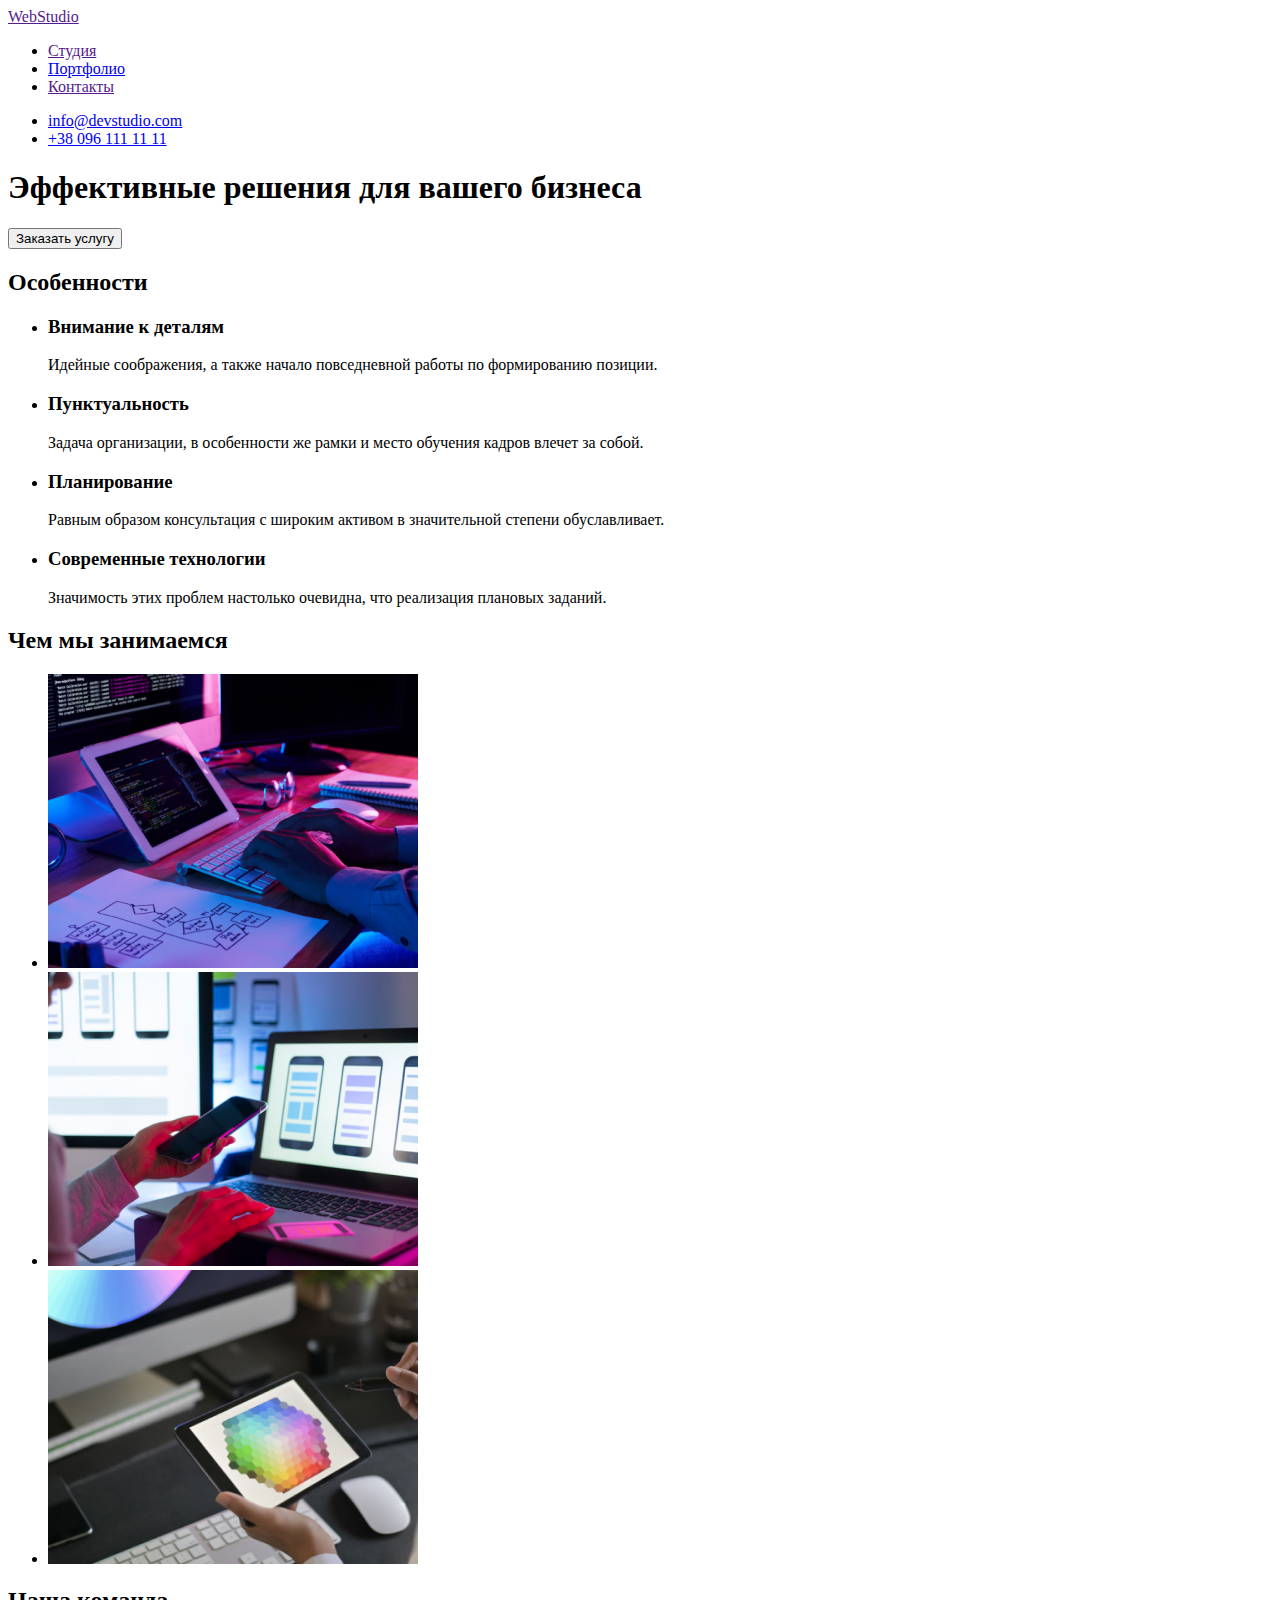
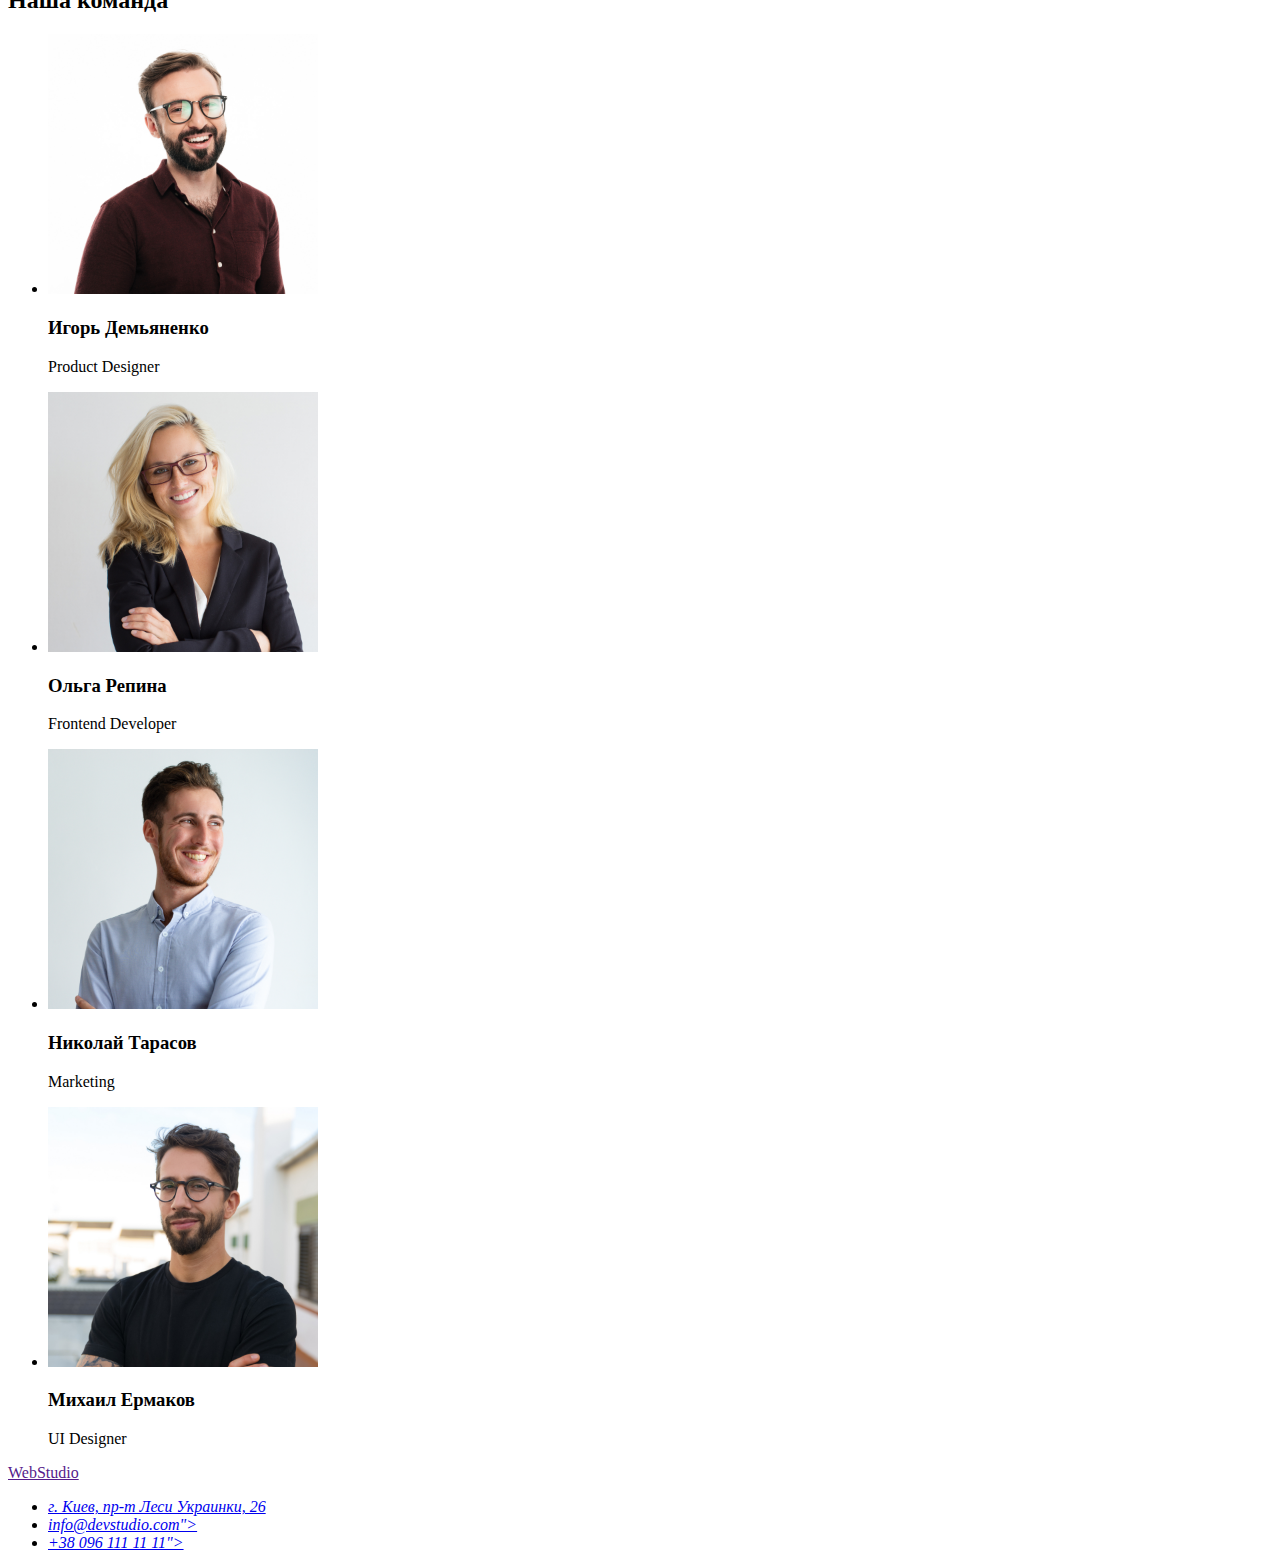
==== index.html @ 8b78f3ba "portfolio header" ====
<!DOCTYPE html>
<html lang="ru">
  <head>
    <meta charset="UTF-8" />
    <meta http-equiv="X-UA-Compatible" content="IE=edge" />
    <meta name="viewport" content="width=device-width, initial-scale=1.0" />
    <title>Document</title>
  </head>
  <body>
    <!--Шапка-->
    <header>
      <nav>
        <a href="">WebStudio</a>
        <ul>
          <li><a href="">Студия</a></li>
          <li><a href="./portfolio.html">Портфолио</a></li>
          <li><a href="">Контакты</a></li>
        </ul>
      </nav>
      <ul>
        <li><a href="mailto:info@devstudio.com">info@devstudio.com</a></li>
        <li><a href="tel:+380961111111">+38 096 111 11 11</a></li>
      </ul>
    </header>
    <main>
      <section>
        <h1>Эффективные решения для вашего бизнеса</h1>
        <button type="button">Заказать услугу</button>
      </section>
      <section>
        <!--Особенности-->
        <h2>Особенности</h2>
        <ul>
          <li>
            <h3>Внимание к деталям</h3>
            <p>
              Идейные соображения, а также начало повседневной работы по
              формированию позиции.
            </p>
          </li>
          <li>
            <h3>Пунктуальность</h3>
            <p>
              Задача организации, в особенности же рамки и место обучения кадров
              влечет за собой.
            </p>
          </li>
          <li>
            <h3>Планирование</h3>
            <p>
              Равным образом консультация с широким активом в значительной
              степени обуславливает.
            </p>
          </li>
          <li>
            <h3>Современные технологии</h3>
            <p>
              Значимость этих проблем настолько очевидна, что реализация
              плановых заданий.
            </p>
          </li>
        </ul>
      </section>
      <section>
        <!--Чем мы занимаемся-->
        <h2>Чем мы занимаемся</h2>
        <ul>
          <li><img src="./images/box-1(2).jpg" width="370" alt="photo1" /></li>
          <li><img src="./images/box-2(2).jpg" width="370" alt="photo2" /></li>
          <li><img src="./images/box-3(2).jpg" width="370" alt="photo3" /></li>
        </ul>
      </section>
      <section>
        <!--Наша команда-->
        <h2>Наша команда</h2>
        <ul>
          <li>
            <img src="./images/img.jpg" width="270" alt="photo4" />
            <h3>Игорь Демьяненко</h3>
            <p>Product Designer</p>
          </li>
          <li>
            <img src="./images/img(1).jpg" width="270" alt="photo5" />
            <h3>Ольга Репина</h3>
            <p>Frontend Developer</p>
          </li>

          <li>
            <img src="./images/img(2).jpg" width="270" alt="photo6" />
            <h3>Николай Тарасов</h3>
            <p>Marketing</p>
          </li>
          <li>
            <img src="./images/img(3).jpg" width="270" alt="photo7" />
            <h3>Михаил Ермаков</h3>
            <p>UI Designer</p>
          </li>
        </ul>
      </section>
    </main>
    <!--Футер-->
    <footer>
      <a href="">WebStudio</a>
      <address>
        <ul>
          <li>
            <a href="https://goo.gl/maps/zsof2jkgk754hyyD6" target="_blank"
              >г. Киев, пр-т Леси Украинки, 26</a
            >
          </li>
          <li><a href="mailto:info@devstudio.com">info@devstudio.com"></a></li>
          <li><a href="tel:+380961111111">+38 096 111 11 11"></a></li>
        </ul>
      </address>
    </footer>
  </body>
</html>
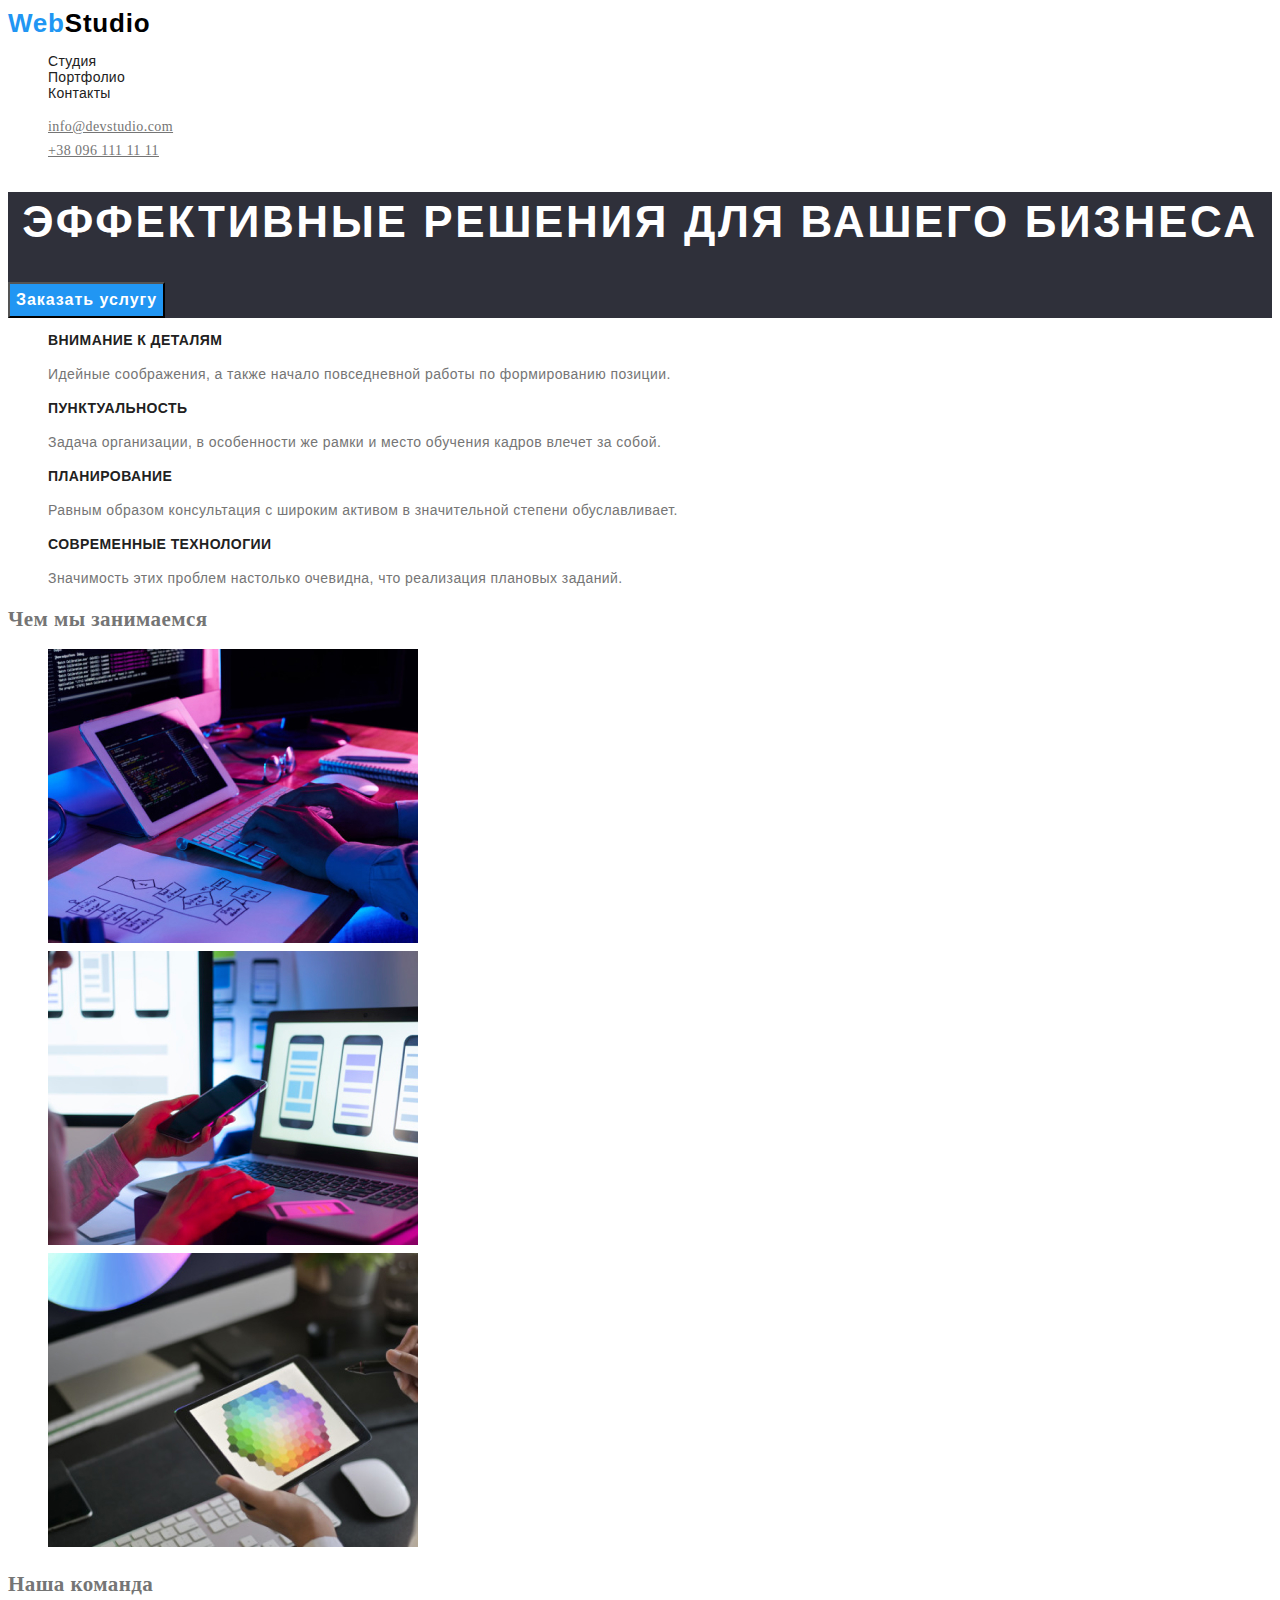
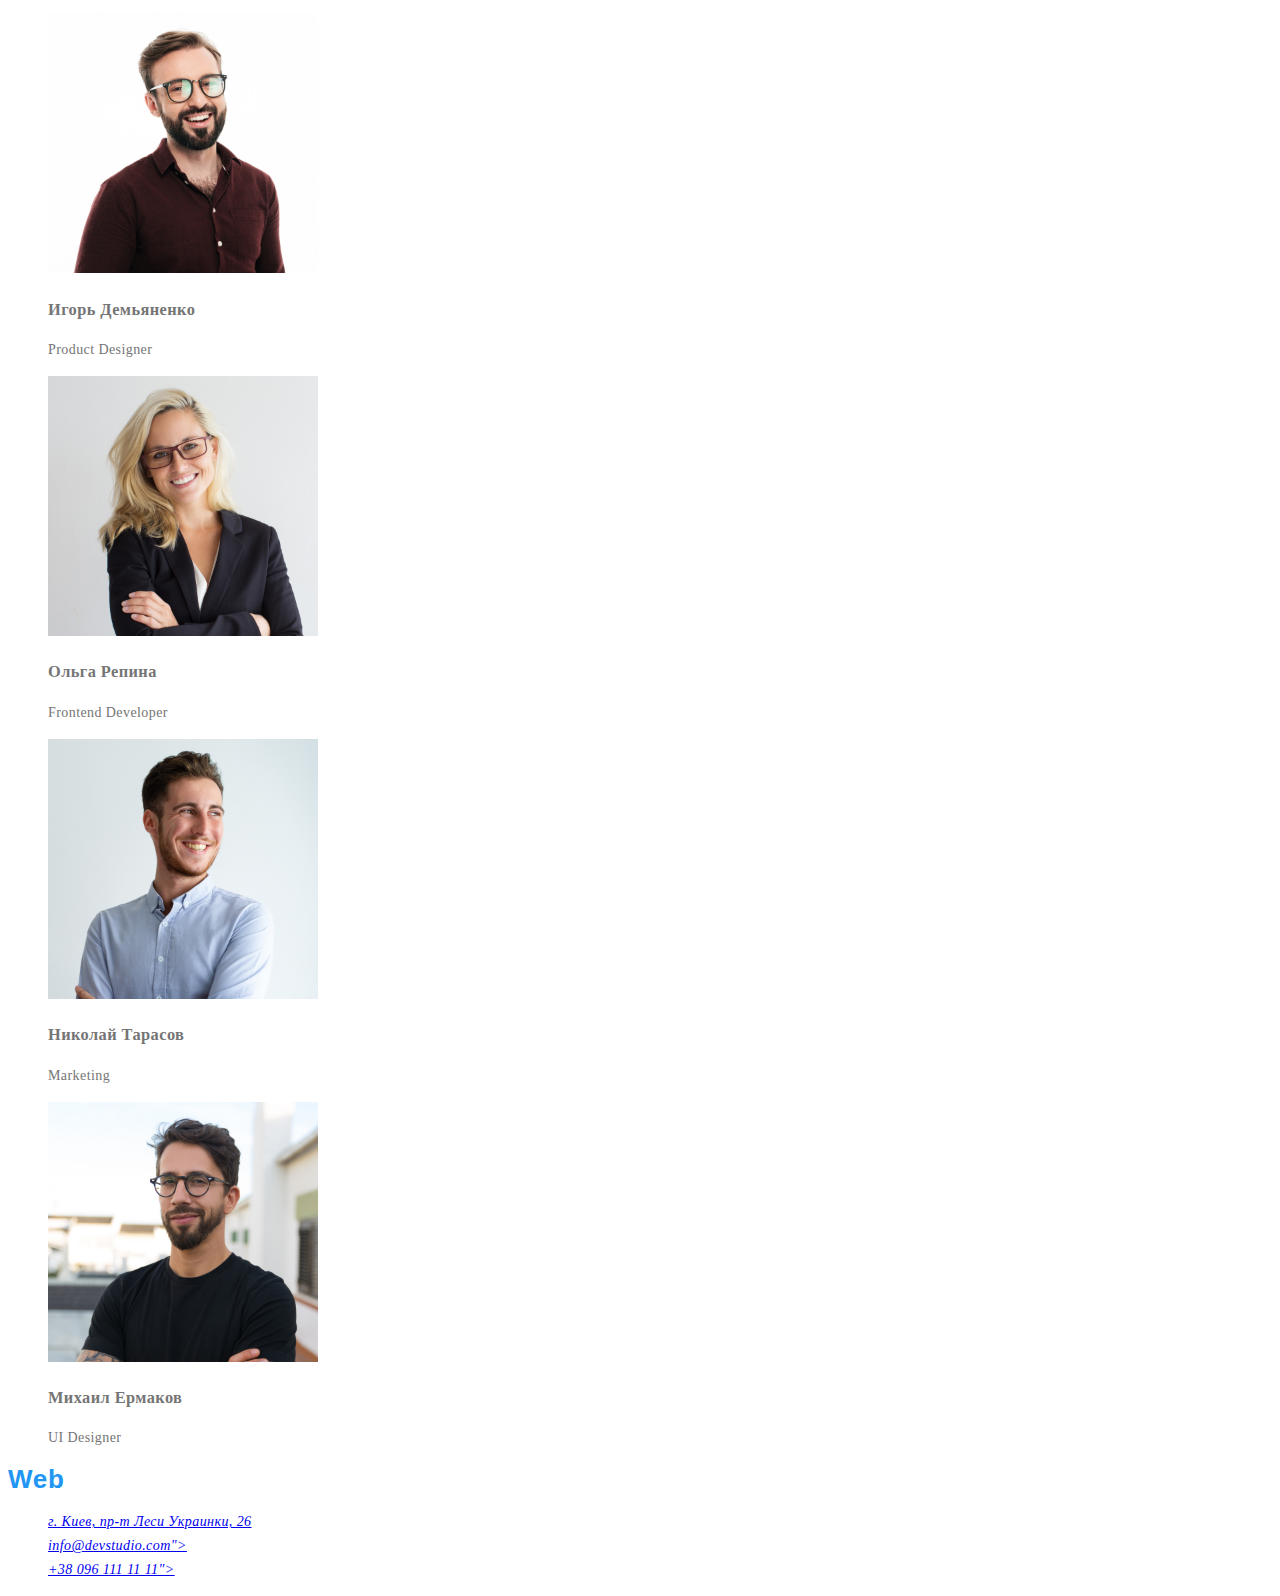
==== commit c4247734: "comit css" ====
--- a/index.html
+++ b/index.html
@@ -5,113 +5,126 @@
     <meta http-equiv="X-UA-Compatible" content="IE=edge" />
     <meta name="viewport" content="width=device-width, initial-scale=1.0" />
     <title>Document</title>
+    <link rel="preconnect" href="https://fonts.googleapis.com" />
+    <link rel="preconnect" href="https://fonts.gstatic.com" crossorigin />
+    <link
+      rel="https://fonts.googleapis.com/css2?family=Raleway:wght@700&family=Roboto:wght@400;500;700;900&display=swap"
+      rel="stylesheet "
+    />
+    <link rel="stylesheet" href="/css/styles.css" />
   </head>
   <body>
+    <body>
     <!--Шапка-->
-    <header>
-      <nav>
-        <a href="">WebStudio</a>
-        <ul>
-          <li><a href="">Студия</a></li>
-          <li><a href="./portfolio.html">Портфолио</a></li>
-          <li><a href="">Контакты</a></li>
+    <header class="page-header">
+      <nav class="page-nav">
+        <a class="logo" href=""><span class="logo-accent-color">Web</span><span class="black-logo">Studio</span></a>
+        <ul class="menu list" >
+          <li class="menu-item"><a class="menu-link link" href="">Студия</a></li>
+          <li class="menu-item"><a class="menu-link link" href="">Портфолио</a></li>
+          <li class="menu-item"><a class="menu-link link" href="">Контакты</a></li>
         </ul>
-      </nav>
-      <ul>
-        <li><a href="mailto:info@devstudio.com">info@devstudio.com</a></li>
-        <li><a href="tel:+380961111111">+38 096 111 11 11</a></li>
+      </nav> 
+    <main>
+      <ul class="contact-list">
+        <li class="header-contact-item">
+            <a class="contact-link mail" href="mailto:info@devstudio.com">info@devstudio.com</a></li>
+        <li class="header-contact-item">
+            <a class="contact-link number" href="tel:+380961111111">+38 096 111 11 11</a></li>
       </ul>
     </header>
-    <main>
-      <section>
-        <h1>Эффективные решения для вашего бизнеса</h1>
-        <button type="button">Заказать услугу</button>
-      </section>
-      <section>
-        <!--Особенности-->
-        <h2>Особенности</h2>
+    <section class="hero">
+      <h1 class="hero-title">Эффективные решения для вашего бизнеса</h1>
+      <button class="button" type="button">Заказать услугу</button>
+    </section>
+    <section>
+      <!--Особенности-->
+      <h2 hidden class="section-title">Особенности</h2>
+      <ul class="feature-list">
+        <li class="feature-list-item">
+          <h3 class="feature-subtitle">Внимание к деталям</h3>
+          <p class="feature-text">
+            Идейные соображения, а также начало повседневной работы по
+            формированию позиции.
+          </p>
+        </li>
+        <li class="feature-list-item">
+          <h3 class="feature-subtitle">Пунктуальность</h3>
+          <p class="feature-text">
+            Задача организации, в особенности же рамки и место обучения кадров
+            влечет за собой.
+          </p>
+        </li>
+        <li class="feature-list-item">
+          <h3 class="feature-subtitle">Планирование</h3>
+          <p class="feature-text">
+            Равным образом консультация с широким активом в значительной степени
+            обуславливает.
+          </p>
+        </li>
+        <li class="feature-list-item">
+          <h3 class="feature-subtitle">Современные технологии</h3>
+          <p class="feature-text">
+            Значимость этих проблем настолько очевидна, что реализация плановых
+            заданий.
+          </p>
+        </li>
+      </ul>
+    </section>
+    <section>
+      <!--Чем мы занимаемся-->
+      <h2 class="section-title">Чем мы занимаемся</h2>
+      <ul class="we-do-list">
+        <li class="we-do-item">  
+            </li><img class="we-do-img" src="./images/box-1(2).jpg" width="370" alt="photo1" /></li>
+        <li class="we-do-item">
+                <img class="we-do-img" src="./images/box-2(2).jpg" width="370" alt="photo2" /></li>
+        <li class="we-do-item">
+            <img class="we-do-img" src="./images/box-3(2).jpg" width="370" alt="photo3" /></li>
+      </ul>
+    </section>
+    <section class="our-team">
+      <!--Наша команда-->
+      <h2 class="section-title">Наша команда</h2>
+      <ul class="team-list">
+        <li class="team-list-item">
+          <img src="./images/img.jpg" width="270" alt="photo4" />
+          <h3 class="team-subtitle">Игорь Демьяненко</h3>
+          <p class="team-text">Product Designer</p>
+        </li>
+        <li class="text-list-item">
+          <img src="./images/img(1).jpg" width="270" alt="photo5" />
+          <h3 class="team-subtitle">Ольга Репина</h3>
+          <p class="team-text">Frontend Developer</p>
+        </li>
+        <li class="text-list-item">
+          <img src="./images/img(2).jpg" width="270" alt="photo6" />
+          <h3 class="team-subtitle">Николай Тарасов</h3>
+          <p class="team-text">Marketing</p>
+        </li>
+        <li class="text-list-item">
+          <img src="./images/img(3).jpg" width="270" alt="photo7" />
+          <h3 class="team-subtitle">Михаил Ермаков</h3>
+          <p class="team-text">UI Designer</p>
+        </li>
+      </ul>
+    </section>
+</main>
+<!--Футер-->
+<footer class="footer">
+    <a href="" class="logo"><span class="logo-accent-color">Web</span><span class="white-logo">Studio</span></a>
+    <address>
         <ul>
-          <li>
-            <h3>Внимание к деталям</h3>
-            <p>
-              Идейные соображения, а также начало повседневной работы по
-              формированию позиции.
-            </p>
-          </li>
-          <li>
-            <h3>Пунктуальность</h3>
-            <p>
-              Задача организации, в особенности же рамки и место обучения кадров
-              влечет за собой.
-            </p>
-          </li>
-          <li>
-            <h3>Планирование</h3>
-            <p>
-              Равным образом консультация с широким активом в значительной
-              степени обуславливает.
-            </p>
-          </li>
-          <li>
-            <h3>Современные технологии</h3>
-            <p>
-              Значимость этих проблем настолько очевидна, что реализация
-              плановых заданий.
-            </p>
-          </li>
+            <li><a class="footer-contact-link address"
+                 href="https://goo.gl/maps/zsof2jkgk754hyyD6" target="_blank">г. Киев, пр-т Леси Украинки, 26</a></li>
+            <li><a class="footer-contact-link mail"
+                 href="mailto:info@devstudio.com">info@devstudio.com"></a></li>
+            <li><a class="footer-contact-link number"
+                 href="tel:+380961111111">+38 096 111 11 11"></a></li>
         </ul>
-      </section>
-      <section>
-        <!--Чем мы занимаемся-->
-        <h2>Чем мы занимаемся</h2>
-        <ul>
-          <li><img src="./images/box-1(2).jpg" width="370" alt="photo1" /></li>
-          <li><img src="./images/box-2(2).jpg" width="370" alt="photo2" /></li>
-          <li><img src="./images/box-3(2).jpg" width="370" alt="photo3" /></li>
-        </ul>
-      </section>
-      <section>
-        <!--Наша команда-->
-        <h2>Наша команда</h2>
-        <ul>
-          <li>
-            <img src="./images/img.jpg" width="270" alt="photo4" />
-            <h3>Игорь Демьяненко</h3>
-            <p>Product Designer</p>
-          </li>
-          <li>
-            <img src="./images/img(1).jpg" width="270" alt="photo5" />
-            <h3>Ольга Репина</h3>
-            <p>Frontend Developer</p>
-          </li>
-
-          <li>
-            <img src="./images/img(2).jpg" width="270" alt="photo6" />
-            <h3>Николай Тарасов</h3>
-            <p>Marketing</p>
-          </li>
-          <li>
-            <img src="./images/img(3).jpg" width="270" alt="photo7" />
-            <h3>Михаил Ермаков</h3>
-            <p>UI Designer</p>
-          </li>
-        </ul>
-      </section>
-    </main>
-    <!--Футер-->
-    <footer>
-      <a href="">WebStudio</a>
-      <address>
-        <ul>
-          <li>
-            <a href="https://goo.gl/maps/zsof2jkgk754hyyD6" target="_blank"
-              >г. Киев, пр-т Леси Украинки, 26</a
-            >
-          </li>
-          <li><a href="mailto:info@devstudio.com">info@devstudio.com"></a></li>
-          <li><a href="tel:+380961111111">+38 096 111 11 11"></a></li>
-        </ul>
-      </address>
-    </footer>
+    </address>
+</footer>
   </body>
 </html>
+  </body>
+</html>
--- a/css/styles.css
+++ b/css/styles.css
@@ -0,0 +1,156 @@
+/* Палітра кольорів */
+/* Колір акценту #2196F3;*/
+/* Чорний #000000 */
+/* Колір заголовків #212121 */
+/* Колір основного тексту #757575 */
+/* Додатковий колір фону #2F303A */
+/* Колір другорядного тексту #F5F4FA */
+/* Основний колір фону #FFFFFF */
+
+:root {
+  --primary-text-color: #757575;
+  --title-text-color: #212121;
+  --accent-color: #2196f3;
+  --primary-bg-color: #ffffff;
+  --background-color-title: #2f303a;
+  --primary-font: "Roboto";
+  --secondary-font: "Raleway";
+}
+
+ul {
+  list-style: none;
+}
+
+.list {
+  list-style: none;
+}
+
+.link {
+  text-decoration: none;
+}
+
+body {
+  font-family: "Roboto";
+  font-style: normal;
+  font-weight: 400;
+  font-size: 14px;
+  line-height: 24px;
+  letter-spacing: 0.03em;
+  color: #757575;
+}
+
+.logo {
+  font-family: "Raleway", sans-serif;
+  font-weight: 700;
+  font-size: 26px;
+  line-height: 31px;
+  letter-spacing: 0.03em;
+  text-decoration: none;
+}
+
+.logo-accent-color {
+  color: #2196f3;
+}
+
+.black-logo {
+  color: #000;
+}
+
+.white-logo {
+  color: #ffffff;
+}
+
+.page-nav {
+  font-family: "Roboto", sans-serif;
+  font-weight: 500;
+  font-size: 14px;
+  line-height: 16px;
+  letter-spacing: 0.02em;
+  color: var(--title-text-color);
+}
+
+.menu-list,
+.link {
+  font-family: "Roboto", sans-serif;
+  font-weight: 500;
+  font-size: 14px;
+  line-height: 16px;
+  letter-spacing: 0.02em;
+
+  color: var(--title-text-color);
+}
+
+.link:hover,
+.link:focus {
+  color: var(--accent-color);
+}
+
+/* ===HERO=== */
+
+.hero {
+  background-color: var(--background-color-title);
+}
+
+.hero-title {
+  font-family: "Roboto", sans-serif;
+  font-size: 44px;
+  line-height: 1.36;
+  text-align: center;
+  letter-spacing: 0.06em;
+  text-transform: uppercase;
+  color: #ffffff;
+  background-color: var(--background-color-title);
+}
+
+.header-contact-item {
+  list-style-type: none;
+  list-style: none;
+}
+
+.contact-link.number,
+.contact-link.mail {
+  color: var(--primary-text-color);
+}
+
+.contact-link:hover,
+.contact-link:focus {
+  color: var(--accent-color);
+}
+
+.button {
+  font-weight: 700;
+  font-size: 16px;
+  line-height: 1.87;
+  letter-spacing: 0.06em;
+  color: #ffffff;
+  background-color: var(--accent-color);
+  text-decoration: none;
+}
+/* --FEATURES-- */
+
+.featute-list-item {
+  list-style-type: none;
+}
+
+.feature-subtitle {
+  font-family: "Roboto", sans-serif;
+  font-weight: 700;
+  font-size: 14px;
+  line-height: 16px;
+  letter-spacing: 0.03em;
+  text-transform: uppercase;
+
+  color: #212121;
+}
+
+.feature-text {
+  font-family: "Roboto", sans-serif;
+  font-weight: 400;
+  font-size: 14px;
+  line-height: 24px;
+  letter-spacing: 0.03em;
+
+  color: var(--primary-text-color);
+}
+
+/* ====WHAT WE DO==== */
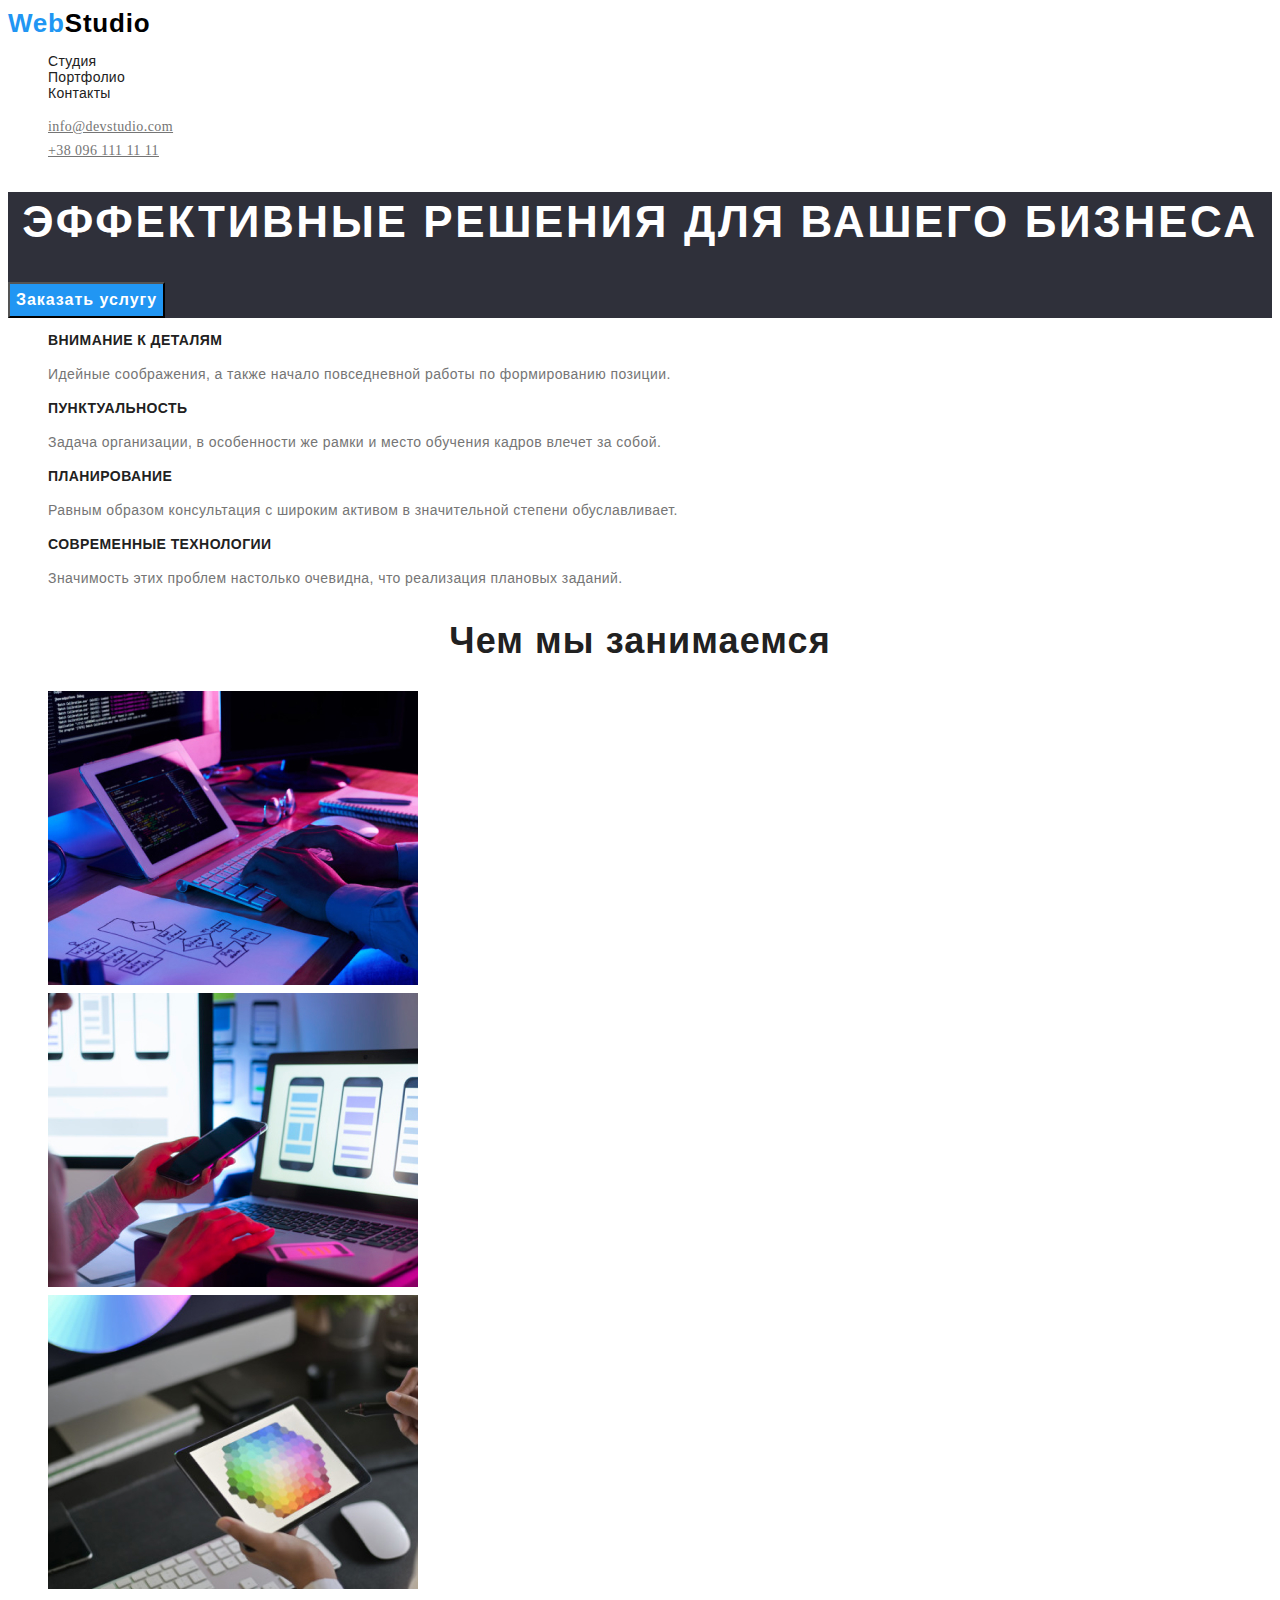
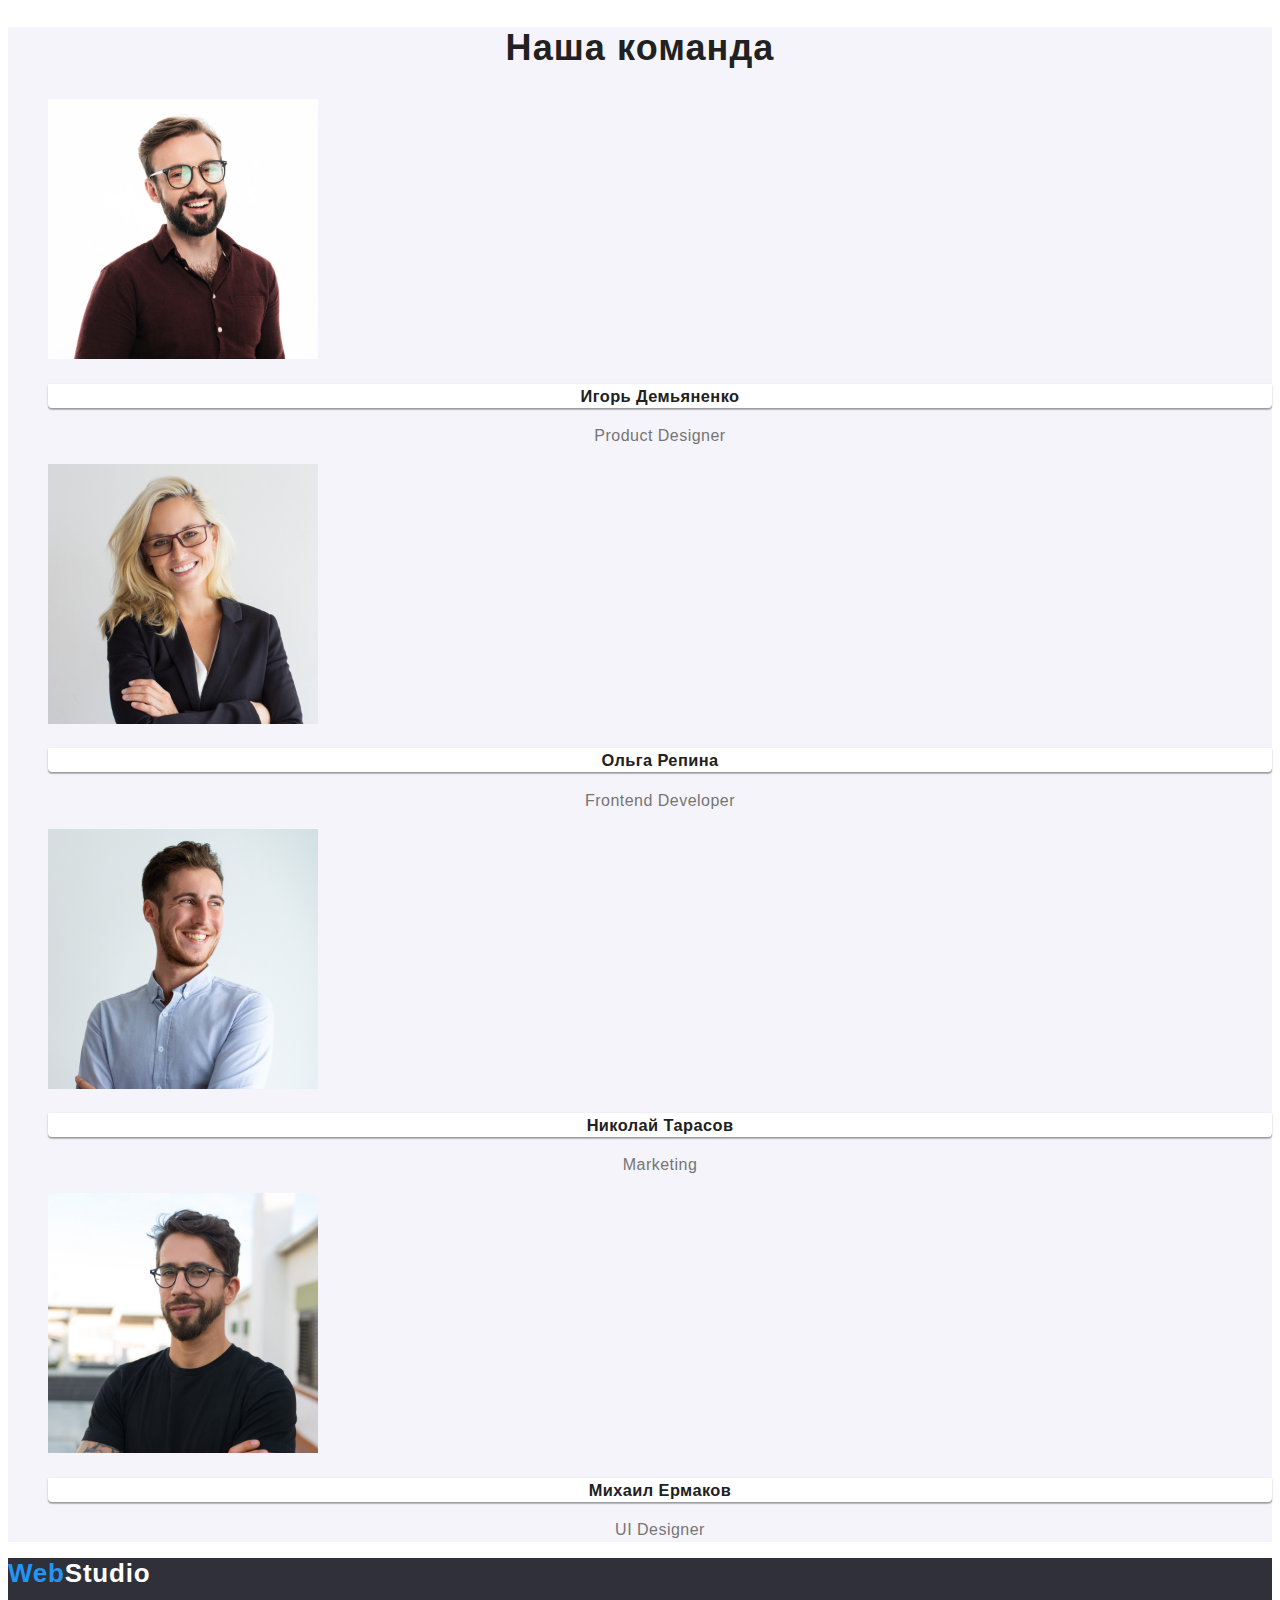
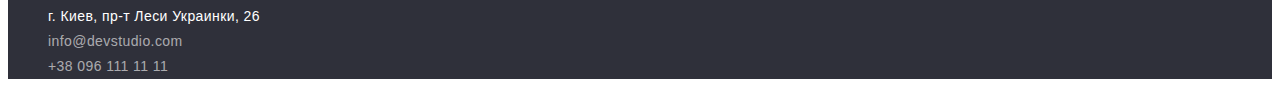
==== commit 330fc10c: "comit.css3" ====
--- a/index.html
+++ b/index.html
@@ -118,9 +118,9 @@
             <li><a class="footer-contact-link address"
                  href="https://goo.gl/maps/zsof2jkgk754hyyD6" target="_blank">г. Киев, пр-т Леси Украинки, 26</a></li>
             <li><a class="footer-contact-link mail"
-                 href="mailto:info@devstudio.com">info@devstudio.com"></a></li>
+                 href="mailto:info@devstudio.com">info@devstudio.com</a></li>
             <li><a class="footer-contact-link number"
-                 href="tel:+380961111111">+38 096 111 11 11"></a></li>
+                 href="tel:+380961111111">+38 096 111 11 11</a></li>
         </ul>
     </address>
 </footer>
--- a/css/styles.css
+++ b/css/styles.css
@@ -154,3 +154,93 @@
 }
 
 /* ====WHAT WE DO==== */
+
+.we-do-item {
+  list-style-type: none;
+}
+
+.section-title {
+  font-family: "Roboto", sans-serif;
+  font-weight: 700;
+  font-size: 36px;
+  line-height: 42px;
+  text-align: center;
+  letter-spacing: 0.03em;
+
+  color: var(--title-text-color);
+}
+
+/* ====OUR TEAM==== */
+
+.our-team {
+  background-color: #f5f4fa;
+}
+
+.team-subtitle {
+  font-family: "Roboto", sans-serif;
+  background: #ffffff;
+  box-shadow: 0px 1px 3px rgba(0, 0, 0, 0.12), 0px 1px 1px rgba(0, 0, 0, 0.14),
+    0px 2px 1px rgba(0, 0, 0, 0.2);
+  border-radius: 0px 0px 4px 4px;
+  text-align: center;
+  color: var(--title-text-color);
+}
+
+.team-text {
+  font-family: "Roboto", sans-serif;
+  font-weight: 400;
+  font-size: 16px;
+  line-height: 1, 18px;
+  letter-spacing: 0.03em;
+  text-align: center;
+
+  color: var(--primary-text-color);
+}
+
+.team-list-item {
+  list-style-type: none;
+}
+
+.team-link {
+  text-decoration: none;
+}
+
+/* ====FOOTER==== */
+
+.footer {
+  background-color: var(--background-color-title);
+}
+
+.footer-contact-link {
+  text-decoration: none;
+}
+
+.address {
+  font-family: "Roboto", sans-serif;
+  font-style: normal;
+  font-weight: 400;
+  font-size: 14px;
+  line-height: 24px;
+  color: #ffffff;
+}
+
+.footer-contact-link.mail,
+.footer-contact-link.number {
+  font-family: "Roboto", sans-serif;
+  font-style: normal;
+  font-weight: 400;
+  font-size: 14px;
+  line-height: 24px;
+  letter-spacing: 0.03em;
+  color: rgba(255, 255, 255, 0.6);
+}
+
+.mail:hover,
+.number:hover {
+  color: var(--accent-color);
+}
+
+.mail:focus,
+.number:focus {
+  color: var(--accent-color);
+}
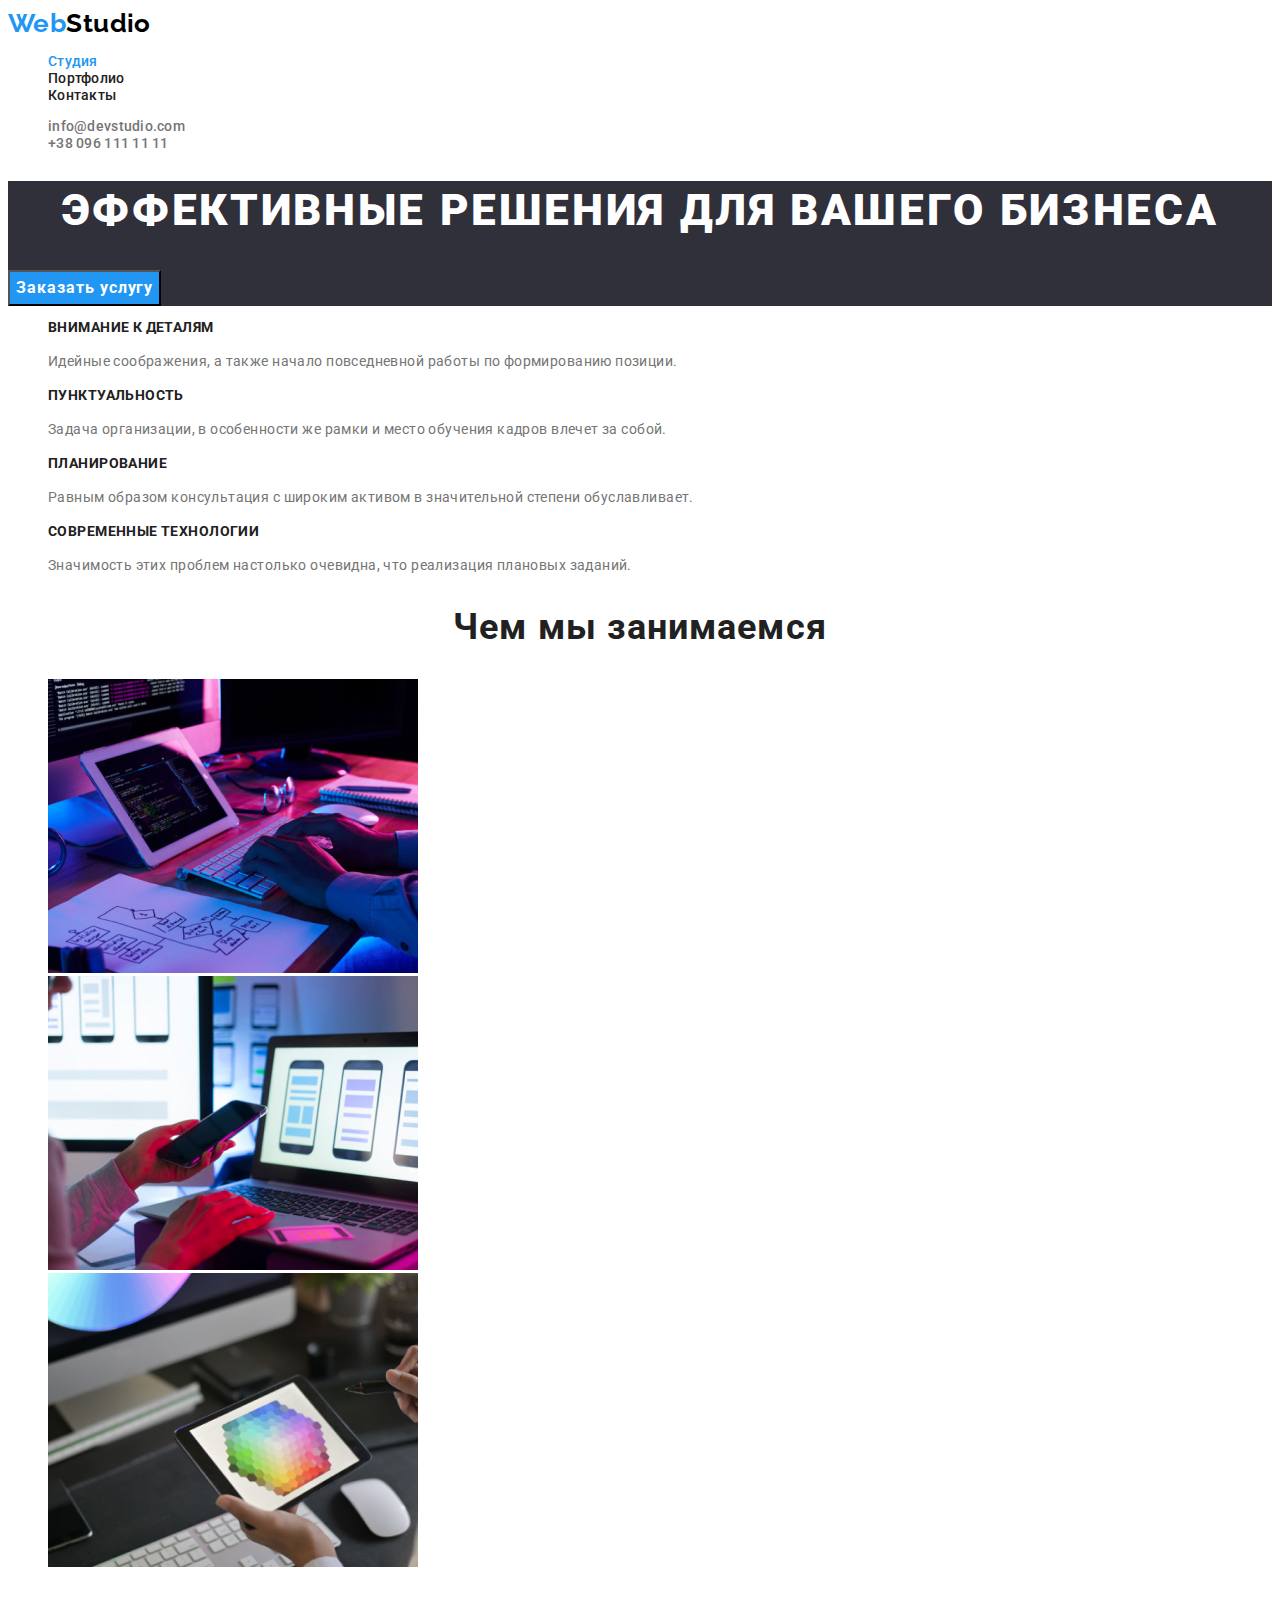
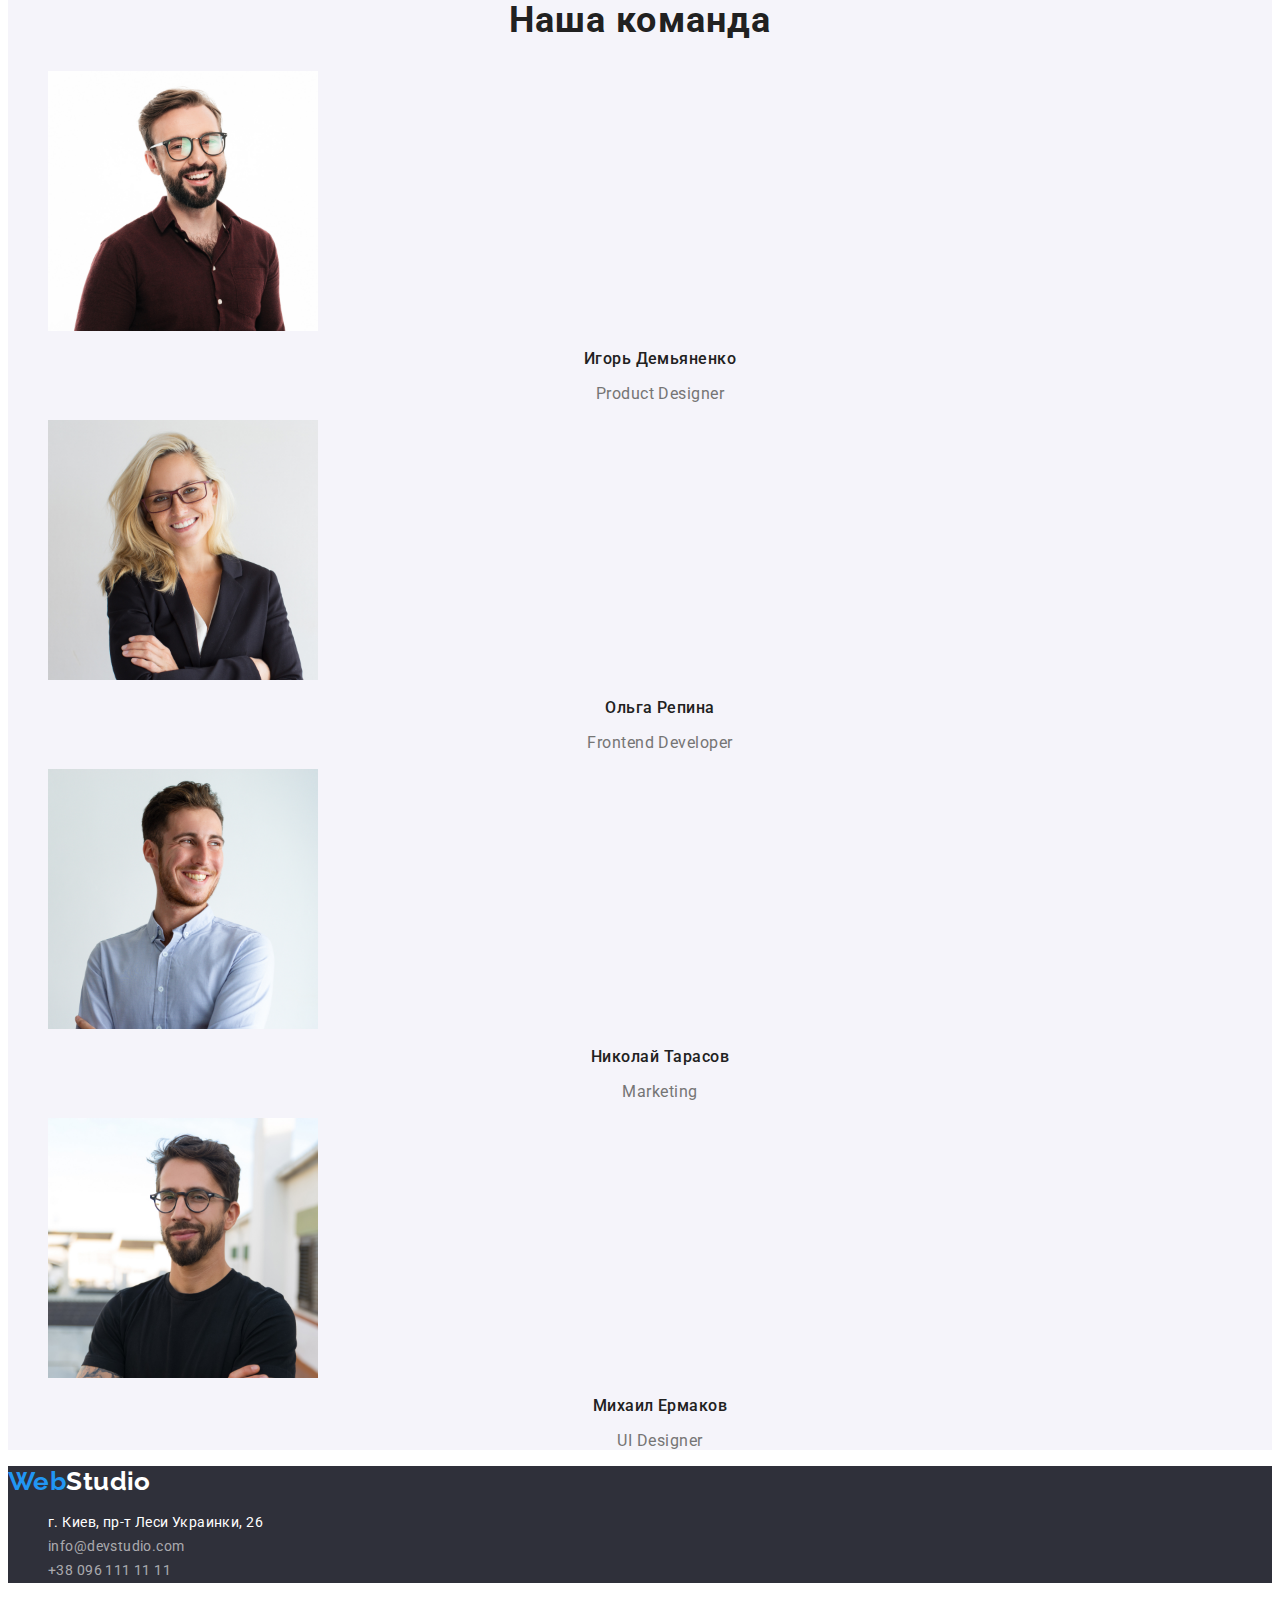
==== commit 19fb2b03: "fix homework" ====
--- a/index.html
+++ b/index.html
@@ -1,36 +1,34 @@
 <!DOCTYPE html>
-<html lang="ru">
+<html lang="ru"> 
   <head>
     <meta charset="UTF-8" />
     <meta http-equiv="X-UA-Compatible" content="IE=edge" />
     <meta name="viewport" content="width=device-width, initial-scale=1.0" />
     <title>Document</title>
-    <link rel="preconnect" href="https://fonts.googleapis.com" />
-    <link rel="preconnect" href="https://fonts.gstatic.com" crossorigin />
-    <link
-      rel="https://fonts.googleapis.com/css2?family=Raleway:wght@700&family=Roboto:wght@400;500;700;900&display=swap"
-      rel="stylesheet "
-    />
-    <link rel="stylesheet" href="/css/styles.css" />
+    <link rel="preconnect" href="https://fonts.googleapis.com">
+<link rel="preconnect" href="https://fonts.gstatic.com" crossorigin>
+<link href="https://fonts.googleapis.com/css2?family=Raleway:wght@700&family=Roboto:wght@400;500;700;900&display=swap" rel="stylesheet">
+    <link rel="stylesheet" href="./css/styles.css" />
   </head>
   <body>
     <body>
     <!--Шапка-->
     <header class="page-header">
       <nav class="page-nav">
-        <a class="logo" href=""><span class="logo-accent-color">Web</span><span class="black-logo">Studio</span></a>
-        <ul class="menu list" >
-          <li class="menu-item"><a class="menu-link link" href="">Студия</a></li>
-          <li class="menu-item"><a class="menu-link link" href="">Портфолио</a></li>
-          <li class="menu-item"><a class="menu-link link" href="">Контакты</a></li>
+        <a class="logo link"  href="">Web<span class="black-logo">Studio</span></a>
+        <ul class="page-header-list list" >
+          <li class="page-header-item"><a href="" class="menu-link link current">Студия</a></li>
+          <li class="page-header-item"><a href="./portfolio.html" class="menu-link link">Портфолио</a></li>
+          <li class="page-header-item"><a href="" class="menu-link link">Контакты</a></li>
         </ul>
       </nav> 
+  </header>
     <main>
       <ul class="contact-list">
         <li class="header-contact-item">
-            <a class="contact-link mail" href="mailto:info@devstudio.com">info@devstudio.com</a></li>
+            <a class="contact-link link " href="mailto:info@devstudio.com">info@devstudio.com</a></li>
         <li class="header-contact-item">
-            <a class="contact-link number" href="tel:+380961111111">+38 096 111 11 11</a></li>
+            <a class="contact-link link" href="tel:+380961111111">+38 096 111 11 11</a></li>
       </ul>
     </header>
     <section class="hero">
@@ -39,7 +37,7 @@
     </section>
     <section>
       <!--Особенности-->
-      <h2 hidden class="section-title">Особенности</h2>
+      <h2  class="visually-hidden">Особенности</h2>
       <ul class="feature-list">
         <li class="feature-list-item">
           <h3 class="feature-subtitle">Внимание к деталям</h3>
@@ -112,19 +110,18 @@
 </main>
 <!--Футер-->
 <footer class="footer">
-    <a href="" class="logo"><span class="logo-accent-color">Web</span><span class="white-logo">Studio</span></a>
+    <a href="" class="logo link">Web<span class="white-logo">Studio</span></a>
     <address>
         <ul>
-            <li><a class="footer-contact-link address"
+            <li><a class="footer-contact-link link address"
                  href="https://goo.gl/maps/zsof2jkgk754hyyD6" target="_blank">г. Киев, пр-т Леси Украинки, 26</a></li>
-            <li><a class="footer-contact-link mail"
+            <li><a class="footer-contact-link link "
                  href="mailto:info@devstudio.com">info@devstudio.com</a></li>
-            <li><a class="footer-contact-link number"
+            <li><a class="footer-contact-link link "
                  href="tel:+380961111111">+38 096 111 11 11</a></li>
         </ul>
     </address>
 </footer>
-  </body>
 </html>
   </body>
-</html>
+
--- a/css/styles.css
+++ b/css/styles.css
@@ -15,6 +15,20 @@
   --background-color-title: #2f303a;
   --primary-font: "Roboto";
   --secondary-font: "Raleway";
+  --black-color: #000000;
+  --team-background: #f5f4fa;
+  --color-link-footer: rgba(255, 255, 255, 0.6);
+}
+
+.visually-hidden {
+  position: absolute;
+  width: 1px;
+  height: 1px;
+  margin: -1px;
+  padding: 0;
+  overflow: hidden;
+  border: 0;
+  clip: rect(0 0 0 0);
 }
 
 ul {
@@ -27,61 +41,58 @@
 
 .link {
   text-decoration: none;
+  font-style: normal;
 }
 
 body {
-  font-family: "Roboto";
-  font-style: normal;
-  font-weight: 400;
+  font-family: "Roboto", sans-serif;
   font-size: 14px;
-  line-height: 24px;
-  letter-spacing: 0.03em;
-  color: #757575;
-}
+  letter-spacing: 0.03em;
+  color: var(--primary-text-color);
+  background-color: var(--primary-bg-color);
+}
+
+/* ===HEADER==== */
 
 .logo {
   font-family: "Raleway", sans-serif;
   font-weight: 700;
   font-size: 26px;
-  line-height: 31px;
-  letter-spacing: 0.03em;
-  text-decoration: none;
-}
-
-.logo-accent-color {
-  color: #2196f3;
+  line-height: 1.19;
+  color: var(--accent-color);
 }
 
 .black-logo {
-  color: #000;
-}
-
-.white-logo {
-  color: #ffffff;
-}
-
-.page-nav {
-  font-family: "Roboto", sans-serif;
-  font-weight: 500;
-  font-size: 14px;
-  line-height: 16px;
+  color: var(--black-color);
+}
+
+.menu-link {
+  font-weight: 500;
+  line-height: 1.14;
   letter-spacing: 0.02em;
-  color: var(--title-text-color);
-}
-
-.menu-list,
-.link {
-  font-family: "Roboto", sans-serif;
-  font-weight: 500;
-  font-size: 14px;
-  line-height: 16px;
+
+  color: var(--title-text-color);
+}
+
+.menu-link:hover,
+.menu-link:focus {
+  color: var(--accent-color);
+}
+
+.current {
+  color: var(--accent-color);
+}
+
+.contact-link {
+  font-weight: 500;
+  line-height: 1.14;
   letter-spacing: 0.02em;
 
-  color: var(--title-text-color);
-}
-
-.link:hover,
-.link:focus {
+  color: var(--primary-text-color);
+}
+
+.contact-link:hover,
+.contact-link:focus {
   color: var(--accent-color);
 }
 
@@ -92,78 +103,47 @@
 }
 
 .hero-title {
-  font-family: "Roboto", sans-serif;
+  font-weight: 900;
   font-size: 44px;
   line-height: 1.36;
   text-align: center;
   letter-spacing: 0.06em;
   text-transform: uppercase;
-  color: #ffffff;
-  background-color: var(--background-color-title);
-}
-
-.header-contact-item {
-  list-style-type: none;
-  list-style: none;
-}
-
-.contact-link.number,
-.contact-link.mail {
-  color: var(--primary-text-color);
-}
-
-.contact-link:hover,
-.contact-link:focus {
-  color: var(--accent-color);
-}
-
+
+  color: var(--primary-bg-color);
+}
 .button {
+  font-family: "Roboto", sans-serif;
   font-weight: 700;
   font-size: 16px;
   line-height: 1.87;
   letter-spacing: 0.06em;
-  color: #ffffff;
-  background-color: var(--accent-color);
-  text-decoration: none;
-}
+
+  color: var(--primary-bg-color);
+  background: var(--accent-color);
+}
+
 /* --FEATURES-- */
 
-.featute-list-item {
-  list-style-type: none;
-}
-
 .feature-subtitle {
-  font-family: "Roboto", sans-serif;
   font-weight: 700;
   font-size: 14px;
-  line-height: 16px;
-  letter-spacing: 0.03em;
+  line-height: 1.14;
   text-transform: uppercase;
 
-  color: #212121;
+  color: var(--title-text-color);
 }
 
 .feature-text {
-  font-family: "Roboto", sans-serif;
-  font-weight: 400;
-  font-size: 14px;
-  line-height: 24px;
-  letter-spacing: 0.03em;
-
-  color: var(--primary-text-color);
-}
-
-/* ====WHAT WE DO==== */
-
-.we-do-item {
-  list-style-type: none;
-}
+  line-height: 1.7;
+}
+
+/* ===What we do==== */
 
 .section-title {
-  font-family: "Roboto", sans-serif;
   font-weight: 700;
   font-size: 36px;
-  line-height: 42px;
+  line-height: 1.16;
   text-align: center;
   letter-spacing: 0.03em;
 
@@ -172,37 +152,25 @@
 
 /* ====OUR TEAM==== */
 
+.team-subtitle {
+  font-weight: 500;
+  font-size: 16px;
+  line-height: 1.18;
+  text-align: center;
+  letter-spacing: 0.03em;
+
+  color: var(--title-text-color);
+}
+
+.team-text {
+  font-size: 16px;
+  line-height: 1.18;
+  text-align: center;
+  letter-spacing: 0.03em;
+}
+
 .our-team {
-  background-color: #f5f4fa;
-}
-
-.team-subtitle {
-  font-family: "Roboto", sans-serif;
-  background: #ffffff;
-  box-shadow: 0px 1px 3px rgba(0, 0, 0, 0.12), 0px 1px 1px rgba(0, 0, 0, 0.14),
-    0px 2px 1px rgba(0, 0, 0, 0.2);
-  border-radius: 0px 0px 4px 4px;
-  text-align: center;
-  color: var(--title-text-color);
-}
-
-.team-text {
-  font-family: "Roboto", sans-serif;
-  font-weight: 400;
-  font-size: 16px;
-  line-height: 1, 18px;
-  letter-spacing: 0.03em;
-  text-align: center;
-
-  color: var(--primary-text-color);
-}
-
-.team-list-item {
-  list-style-type: none;
-}
-
-.team-link {
-  text-decoration: none;
+  background-color: var(--team-background);
 }
 
 /* ====FOOTER==== */
@@ -211,36 +179,53 @@
   background-color: var(--background-color-title);
 }
 
+.white-logo {
+  color: var(--primary-bg-color);
+}
+
 .footer-contact-link {
-  text-decoration: none;
+  line-height: 1.71;
+  color: var(--color-link-footer);
 }
 
 .address {
+  color: var(--primary-bg-color);
+}
+
+/* ====PORTFOLIO==== */
+
+.portfolio-button {
   font-family: "Roboto", sans-serif;
-  font-style: normal;
-  font-weight: 400;
-  font-size: 14px;
-  line-height: 24px;
-  color: #ffffff;
-}
-
-.footer-contact-link.mail,
-.footer-contact-link.number {
-  font-family: "Roboto", sans-serif;
-  font-style: normal;
-  font-weight: 400;
-  font-size: 14px;
-  line-height: 24px;
-  letter-spacing: 0.03em;
-  color: rgba(255, 255, 255, 0.6);
-}
-
-.mail:hover,
-.number:hover {
-  color: var(--accent-color);
-}
-
-.mail:focus,
-.number:focus {
-  color: var(--accent-color);
-}
+  font-weight: 500;
+  font-size: 16px;
+  line-height: 1.62;
+  text-align: center;
+  letter-spacing: 0.03em;
+
+  color: var(--title-text-color);
+  background-color: var(--team-background);
+}
+
+.portfolio-button:hover,
+.portfolio-button:focus {
+  color: var(--primary-bg-color);
+  background-color: var(--accent-color);
+}
+
+.portfolio-title {
+  font-weight: 700;
+  font-size: 18px;
+  line-height: 2;
+
+  letter-spacing: 0.06em;
+
+  color: var(--title-text-color);
+}
+
+.potfolio-text {
+  font-size: 16px;
+  line-height: 1.87;
+  letter-spacing: 0.03em;
+
+  color: var(--primary-text-color);
+}
